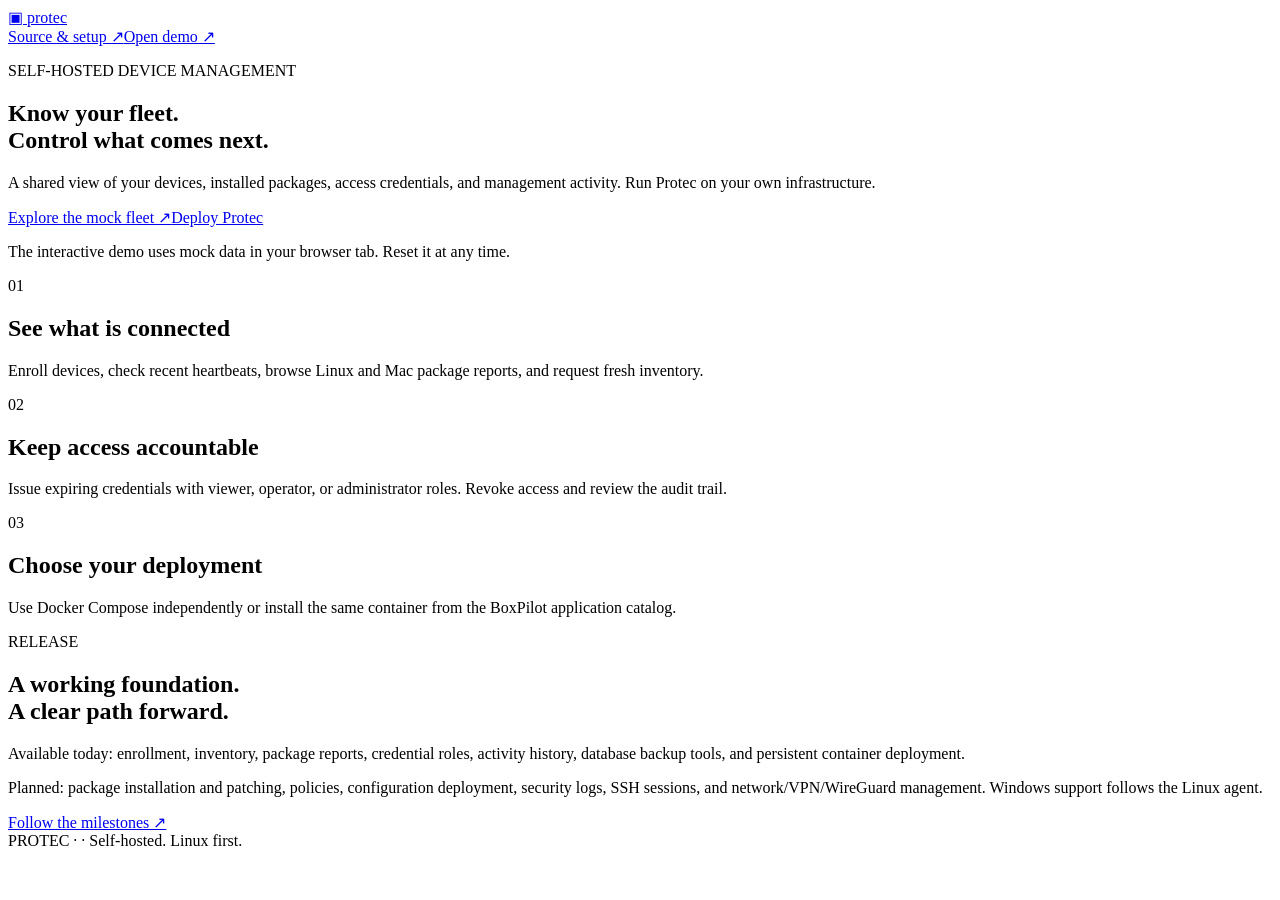
==== website/index.html @ de8ebdf8 "Package independent portal deployment and shared mock website" ====
<!doctype html><html lang="en"><head><meta charset="utf-8"><meta name="viewport" content="width=device-width,initial-scale=1"><title>Protec | Your infrastructure, in view</title><meta name="description" content="Self-hosted device inventory and management. Deploy independently or with BoxPilot, and explore the interactive mock fleet demo."><link rel="stylesheet" href="/site.css"></head><body><header><a class="brand" href="/">▣ protec</a><nav><a href="https://github.com/AES256Afro/Protec">Source & setup ↗</a><a href="/demo/">Open demo ↗</a></nav></header><main><section class="hero"><p class="eyebrow">SELF-HOSTED DEVICE MANAGEMENT</p><h1>Know your fleet.<br>Control what comes next.</h1><p class="intro">A shared view of your devices, installed packages, access credentials, and management activity. Run Protec on your own infrastructure.</p><div class="actions"><a class="primary" href="/demo/">Explore the mock fleet ↗</a><a href="https://github.com/AES256Afro/Protec/blob/main/docs/DEPLOYMENT.md">Deploy Protec</a></div><p class="detail">The interactive demo uses mock data in your browser tab. Reset it at any time.</p></section><section class="grid"><article><span class="number">01</span><h2>See what is connected</h2><p>Enroll devices, check recent heartbeats, browse Linux and Mac package reports, and request fresh inventory.</p></article><article><span class="number">02</span><h2>Keep access accountable</h2><p>Issue expiring credentials with viewer, operator, or administrator roles. Revoke access and review the audit trail.</p></article><article><span class="number">03</span><h2>Choose your deployment</h2><p>Use Docker Compose independently or install the same container from the BoxPilot application catalog.</p></article></section><section class="roadmap"><div><p class="eyebrow">RELEASE <!--VERSION--></p><h2>A working foundation.<br>A clear path forward.</h2></div><div><p>Available today: enrollment, inventory, package reports, credential roles, activity history, database backup tools, and persistent container deployment.</p><p>Planned: package installation and patching, policies, configuration deployment, security logs, SSH sessions, and network/VPN/WireGuard management. Windows support follows the Linux agent.</p><a href="https://github.com/AES256Afro/Protec/blob/main/docs/ROADMAP.md">Follow the milestones ↗</a></div></section></main><footer><span>PROTEC · <!--VERSION--> · <!--REVISION--></span><span>Self-hosted. Linux first.</span></footer></body></html>
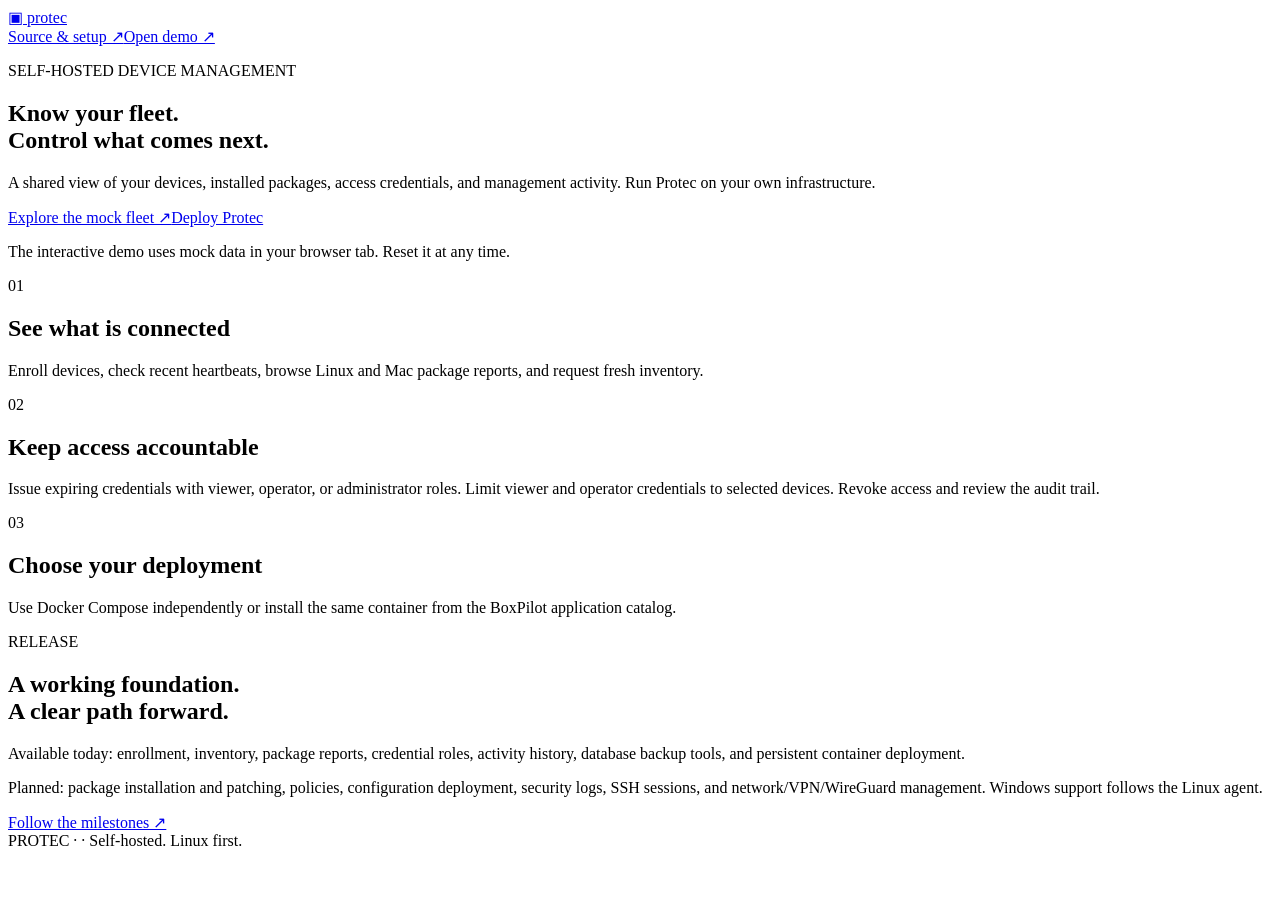
==== commit efb93941: "Scope service credentials to selected devices" ====
--- a/website/index.html
+++ b/website/index.html
@@ -1 +1 @@
-<!doctype html><html lang="en"><head><meta charset="utf-8"><meta name="viewport" content="width=device-width,initial-scale=1"><title>Protec | Your infrastructure, in view</title><meta name="description" content="Self-hosted device inventory and management. Deploy independently or with BoxPilot, and explore the interactive mock fleet demo."><link rel="stylesheet" href="/site.css"></head><body><header><a class="brand" href="/">▣ protec</a><nav><a href="https://github.com/AES256Afro/Protec">Source & setup ↗</a><a href="/demo/">Open demo ↗</a></nav></header><main><section class="hero"><p class="eyebrow">SELF-HOSTED DEVICE MANAGEMENT</p><h1>Know your fleet.<br>Control what comes next.</h1><p class="intro">A shared view of your devices, installed packages, access credentials, and management activity. Run Protec on your own infrastructure.</p><div class="actions"><a class="primary" href="/demo/">Explore the mock fleet ↗</a><a href="https://github.com/AES256Afro/Protec/blob/main/docs/DEPLOYMENT.md">Deploy Protec</a></div><p class="detail">The interactive demo uses mock data in your browser tab. Reset it at any time.</p></section><section class="grid"><article><span class="number">01</span><h2>See what is connected</h2><p>Enroll devices, check recent heartbeats, browse Linux and Mac package reports, and request fresh inventory.</p></article><article><span class="number">02</span><h2>Keep access accountable</h2><p>Issue expiring credentials with viewer, operator, or administrator roles. Revoke access and review the audit trail.</p></article><article><span class="number">03</span><h2>Choose your deployment</h2><p>Use Docker Compose independently or install the same container from the BoxPilot application catalog.</p></article></section><section class="roadmap"><div><p class="eyebrow">RELEASE <!--VERSION--></p><h2>A working foundation.<br>A clear path forward.</h2></div><div><p>Available today: enrollment, inventory, package reports, credential roles, activity history, database backup tools, and persistent container deployment.</p><p>Planned: package installation and patching, policies, configuration deployment, security logs, SSH sessions, and network/VPN/WireGuard management. Windows support follows the Linux agent.</p><a href="https://github.com/AES256Afro/Protec/blob/main/docs/ROADMAP.md">Follow the milestones ↗</a></div></section></main><footer><span>PROTEC · <!--VERSION--> · <!--REVISION--></span><span>Self-hosted. Linux first.</span></footer></body></html>
+<!doctype html><html lang="en"><head><meta charset="utf-8"><meta name="viewport" content="width=device-width,initial-scale=1"><title>Protec | Your infrastructure, in view</title><meta name="description" content="Self-hosted device inventory and management. Deploy independently or with BoxPilot, and explore the interactive mock fleet demo."><link rel="stylesheet" href="/site.css"></head><body><header><a class="brand" href="/">▣ protec</a><nav><a href="https://github.com/AES256Afro/Protec">Source & setup ↗</a><a href="/demo/">Open demo ↗</a></nav></header><main><section class="hero"><p class="eyebrow">SELF-HOSTED DEVICE MANAGEMENT</p><h1>Know your fleet.<br>Control what comes next.</h1><p class="intro">A shared view of your devices, installed packages, access credentials, and management activity. Run Protec on your own infrastructure.</p><div class="actions"><a class="primary" href="/demo/">Explore the mock fleet ↗</a><a href="https://github.com/AES256Afro/Protec/blob/main/docs/DEPLOYMENT.md">Deploy Protec</a></div><p class="detail">The interactive demo uses mock data in your browser tab. Reset it at any time.</p></section><section class="grid"><article><span class="number">01</span><h2>See what is connected</h2><p>Enroll devices, check recent heartbeats, browse Linux and Mac package reports, and request fresh inventory.</p></article><article><span class="number">02</span><h2>Keep access accountable</h2><p>Issue expiring credentials with viewer, operator, or administrator roles. Limit viewer and operator credentials to selected devices. Revoke access and review the audit trail.</p></article><article><span class="number">03</span><h2>Choose your deployment</h2><p>Use Docker Compose independently or install the same container from the BoxPilot application catalog.</p></article></section><section class="roadmap"><div><p class="eyebrow">RELEASE <!--VERSION--></p><h2>A working foundation.<br>A clear path forward.</h2></div><div><p>Available today: enrollment, inventory, package reports, credential roles, activity history, database backup tools, and persistent container deployment.</p><p>Planned: package installation and patching, policies, configuration deployment, security logs, SSH sessions, and network/VPN/WireGuard management. Windows support follows the Linux agent.</p><a href="https://github.com/AES256Afro/Protec/blob/main/docs/ROADMAP.md">Follow the milestones ↗</a></div></section></main><footer><span>PROTEC · <!--VERSION--> · <!--REVISION--></span><span>Self-hosted. Linux first.</span></footer></body></html>
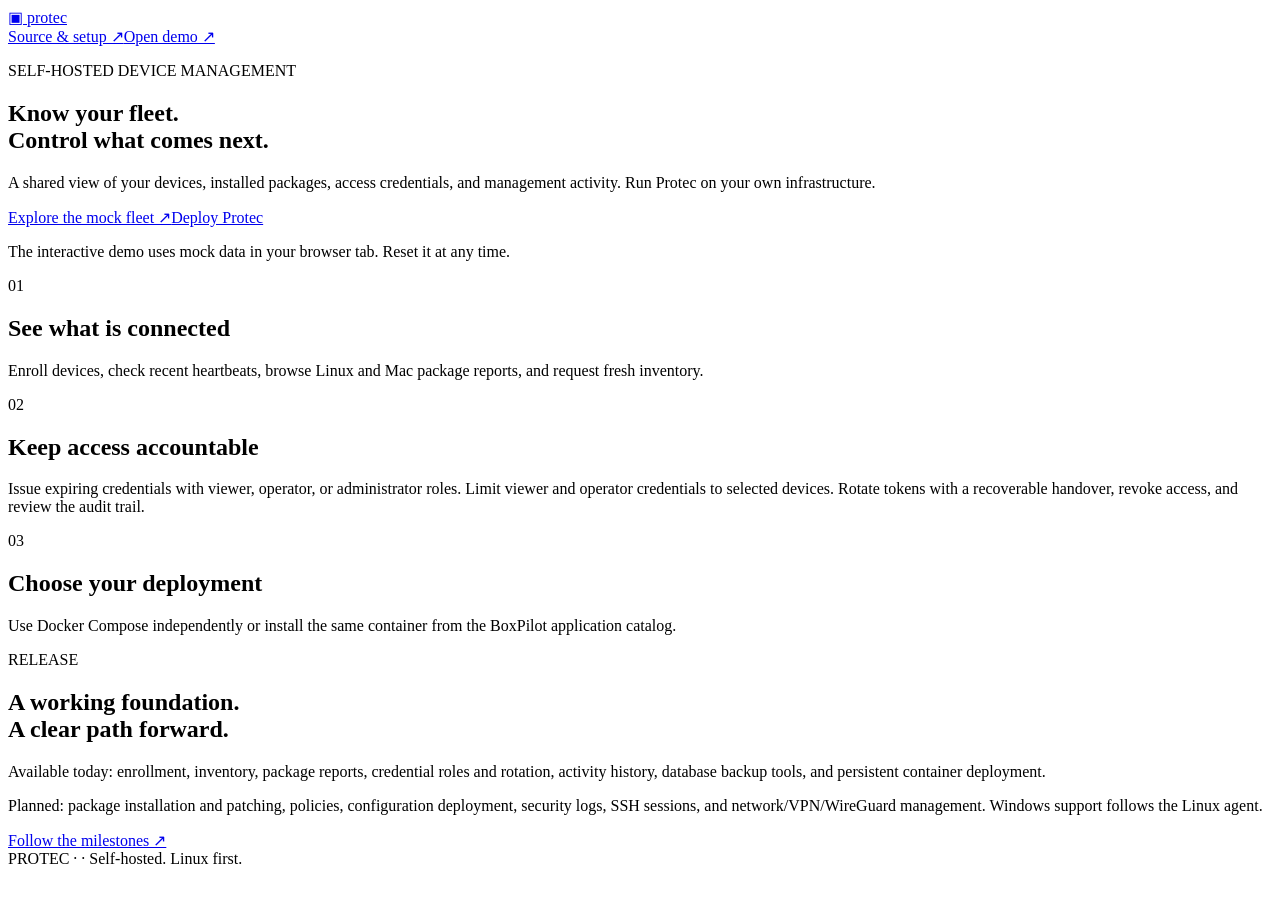
==== commit b22acca2: "Add recoverable service credential rotation with bounded handover" ====
--- a/website/index.html
+++ b/website/index.html
@@ -1 +1 @@
-<!doctype html><html lang="en"><head><meta charset="utf-8"><meta name="viewport" content="width=device-width,initial-scale=1"><title>Protec | Your infrastructure, in view</title><meta name="description" content="Self-hosted device inventory and management. Deploy independently or with BoxPilot, and explore the interactive mock fleet demo."><link rel="stylesheet" href="/site.css"></head><body><header><a class="brand" href="/">▣ protec</a><nav><a href="https://github.com/AES256Afro/Protec">Source & setup ↗</a><a href="/demo/">Open demo ↗</a></nav></header><main><section class="hero"><p class="eyebrow">SELF-HOSTED DEVICE MANAGEMENT</p><h1>Know your fleet.<br>Control what comes next.</h1><p class="intro">A shared view of your devices, installed packages, access credentials, and management activity. Run Protec on your own infrastructure.</p><div class="actions"><a class="primary" href="/demo/">Explore the mock fleet ↗</a><a href="https://github.com/AES256Afro/Protec/blob/main/docs/DEPLOYMENT.md">Deploy Protec</a></div><p class="detail">The interactive demo uses mock data in your browser tab. Reset it at any time.</p></section><section class="grid"><article><span class="number">01</span><h2>See what is connected</h2><p>Enroll devices, check recent heartbeats, browse Linux and Mac package reports, and request fresh inventory.</p></article><article><span class="number">02</span><h2>Keep access accountable</h2><p>Issue expiring credentials with viewer, operator, or administrator roles. Limit viewer and operator credentials to selected devices. Revoke access and review the audit trail.</p></article><article><span class="number">03</span><h2>Choose your deployment</h2><p>Use Docker Compose independently or install the same container from the BoxPilot application catalog.</p></article></section><section class="roadmap"><div><p class="eyebrow">RELEASE <!--VERSION--></p><h2>A working foundation.<br>A clear path forward.</h2></div><div><p>Available today: enrollment, inventory, package reports, credential roles, activity history, database backup tools, and persistent container deployment.</p><p>Planned: package installation and patching, policies, configuration deployment, security logs, SSH sessions, and network/VPN/WireGuard management. Windows support follows the Linux agent.</p><a href="https://github.com/AES256Afro/Protec/blob/main/docs/ROADMAP.md">Follow the milestones ↗</a></div></section></main><footer><span>PROTEC · <!--VERSION--> · <!--REVISION--></span><span>Self-hosted. Linux first.</span></footer></body></html>
+<!doctype html><html lang="en"><head><meta charset="utf-8"><meta name="viewport" content="width=device-width,initial-scale=1"><title>Protec | Your infrastructure, in view</title><meta name="description" content="Self-hosted device inventory and management. Deploy independently or with BoxPilot, and explore the interactive mock fleet demo."><link rel="stylesheet" href="/site.css"></head><body><header><a class="brand" href="/">▣ protec</a><nav><a href="https://github.com/AES256Afro/Protec">Source & setup ↗</a><a href="/demo/">Open demo ↗</a></nav></header><main><section class="hero"><p class="eyebrow">SELF-HOSTED DEVICE MANAGEMENT</p><h1>Know your fleet.<br>Control what comes next.</h1><p class="intro">A shared view of your devices, installed packages, access credentials, and management activity. Run Protec on your own infrastructure.</p><div class="actions"><a class="primary" href="/demo/">Explore the mock fleet ↗</a><a href="https://github.com/AES256Afro/Protec/blob/main/docs/DEPLOYMENT.md">Deploy Protec</a></div><p class="detail">The interactive demo uses mock data in your browser tab. Reset it at any time.</p></section><section class="grid"><article><span class="number">01</span><h2>See what is connected</h2><p>Enroll devices, check recent heartbeats, browse Linux and Mac package reports, and request fresh inventory.</p></article><article><span class="number">02</span><h2>Keep access accountable</h2><p>Issue expiring credentials with viewer, operator, or administrator roles. Limit viewer and operator credentials to selected devices. Rotate tokens with a recoverable handover, revoke access, and review the audit trail.</p></article><article><span class="number">03</span><h2>Choose your deployment</h2><p>Use Docker Compose independently or install the same container from the BoxPilot application catalog.</p></article></section><section class="roadmap"><div><p class="eyebrow">RELEASE <!--VERSION--></p><h2>A working foundation.<br>A clear path forward.</h2></div><div><p>Available today: enrollment, inventory, package reports, credential roles and rotation, activity history, database backup tools, and persistent container deployment.</p><p>Planned: package installation and patching, policies, configuration deployment, security logs, SSH sessions, and network/VPN/WireGuard management. Windows support follows the Linux agent.</p><a href="https://github.com/AES256Afro/Protec/blob/main/docs/ROADMAP.md">Follow the milestones ↗</a></div></section></main><footer><span>PROTEC · <!--VERSION--> · <!--REVISION--></span><span>Self-hosted. Linux first.</span></footer></body></html>
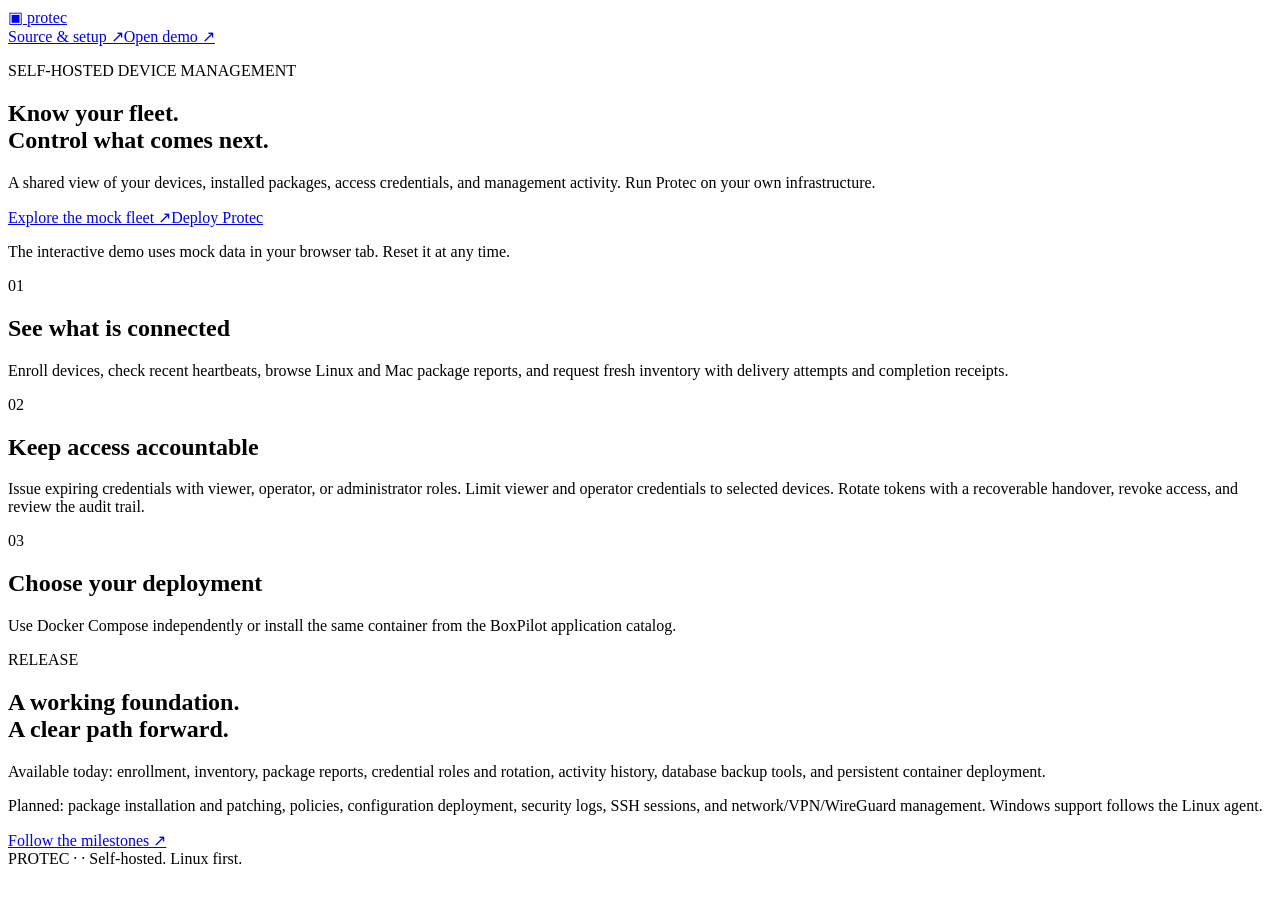
==== commit b3ec2b1b: "Add versioned inventory jobs with attempt-bound completion receipts" ====
--- a/website/index.html
+++ b/website/index.html
@@ -1 +1 @@
-<!doctype html><html lang="en"><head><meta charset="utf-8"><meta name="viewport" content="width=device-width,initial-scale=1"><title>Protec | Your infrastructure, in view</title><meta name="description" content="Self-hosted device inventory and management. Deploy independently or with BoxPilot, and explore the interactive mock fleet demo."><link rel="stylesheet" href="/site.css"></head><body><header><a class="brand" href="/">▣ protec</a><nav><a href="https://github.com/AES256Afro/Protec">Source & setup ↗</a><a href="/demo/">Open demo ↗</a></nav></header><main><section class="hero"><p class="eyebrow">SELF-HOSTED DEVICE MANAGEMENT</p><h1>Know your fleet.<br>Control what comes next.</h1><p class="intro">A shared view of your devices, installed packages, access credentials, and management activity. Run Protec on your own infrastructure.</p><div class="actions"><a class="primary" href="/demo/">Explore the mock fleet ↗</a><a href="https://github.com/AES256Afro/Protec/blob/main/docs/DEPLOYMENT.md">Deploy Protec</a></div><p class="detail">The interactive demo uses mock data in your browser tab. Reset it at any time.</p></section><section class="grid"><article><span class="number">01</span><h2>See what is connected</h2><p>Enroll devices, check recent heartbeats, browse Linux and Mac package reports, and request fresh inventory.</p></article><article><span class="number">02</span><h2>Keep access accountable</h2><p>Issue expiring credentials with viewer, operator, or administrator roles. Limit viewer and operator credentials to selected devices. Rotate tokens with a recoverable handover, revoke access, and review the audit trail.</p></article><article><span class="number">03</span><h2>Choose your deployment</h2><p>Use Docker Compose independently or install the same container from the BoxPilot application catalog.</p></article></section><section class="roadmap"><div><p class="eyebrow">RELEASE <!--VERSION--></p><h2>A working foundation.<br>A clear path forward.</h2></div><div><p>Available today: enrollment, inventory, package reports, credential roles and rotation, activity history, database backup tools, and persistent container deployment.</p><p>Planned: package installation and patching, policies, configuration deployment, security logs, SSH sessions, and network/VPN/WireGuard management. Windows support follows the Linux agent.</p><a href="https://github.com/AES256Afro/Protec/blob/main/docs/ROADMAP.md">Follow the milestones ↗</a></div></section></main><footer><span>PROTEC · <!--VERSION--> · <!--REVISION--></span><span>Self-hosted. Linux first.</span></footer></body></html>
+<!doctype html><html lang="en"><head><meta charset="utf-8"><meta name="viewport" content="width=device-width,initial-scale=1"><title>Protec | Your infrastructure, in view</title><meta name="description" content="Self-hosted device inventory and management. Deploy independently or with BoxPilot, and explore the interactive mock fleet demo."><link rel="stylesheet" href="/site.css"></head><body><header><a class="brand" href="/">▣ protec</a><nav><a href="https://github.com/AES256Afro/Protec">Source & setup ↗</a><a href="/demo/">Open demo ↗</a></nav></header><main><section class="hero"><p class="eyebrow">SELF-HOSTED DEVICE MANAGEMENT</p><h1>Know your fleet.<br>Control what comes next.</h1><p class="intro">A shared view of your devices, installed packages, access credentials, and management activity. Run Protec on your own infrastructure.</p><div class="actions"><a class="primary" href="/demo/">Explore the mock fleet ↗</a><a href="https://github.com/AES256Afro/Protec/blob/main/docs/DEPLOYMENT.md">Deploy Protec</a></div><p class="detail">The interactive demo uses mock data in your browser tab. Reset it at any time.</p></section><section class="grid"><article><span class="number">01</span><h2>See what is connected</h2><p>Enroll devices, check recent heartbeats, browse Linux and Mac package reports, and request fresh inventory with delivery attempts and completion receipts.</p></article><article><span class="number">02</span><h2>Keep access accountable</h2><p>Issue expiring credentials with viewer, operator, or administrator roles. Limit viewer and operator credentials to selected devices. Rotate tokens with a recoverable handover, revoke access, and review the audit trail.</p></article><article><span class="number">03</span><h2>Choose your deployment</h2><p>Use Docker Compose independently or install the same container from the BoxPilot application catalog.</p></article></section><section class="roadmap"><div><p class="eyebrow">RELEASE <!--VERSION--></p><h2>A working foundation.<br>A clear path forward.</h2></div><div><p>Available today: enrollment, inventory, package reports, credential roles and rotation, activity history, database backup tools, and persistent container deployment.</p><p>Planned: package installation and patching, policies, configuration deployment, security logs, SSH sessions, and network/VPN/WireGuard management. Windows support follows the Linux agent.</p><a href="https://github.com/AES256Afro/Protec/blob/main/docs/ROADMAP.md">Follow the milestones ↗</a></div></section></main><footer><span>PROTEC · <!--VERSION--> · <!--REVISION--></span><span>Self-hosted. Linux first.</span></footer></body></html>
